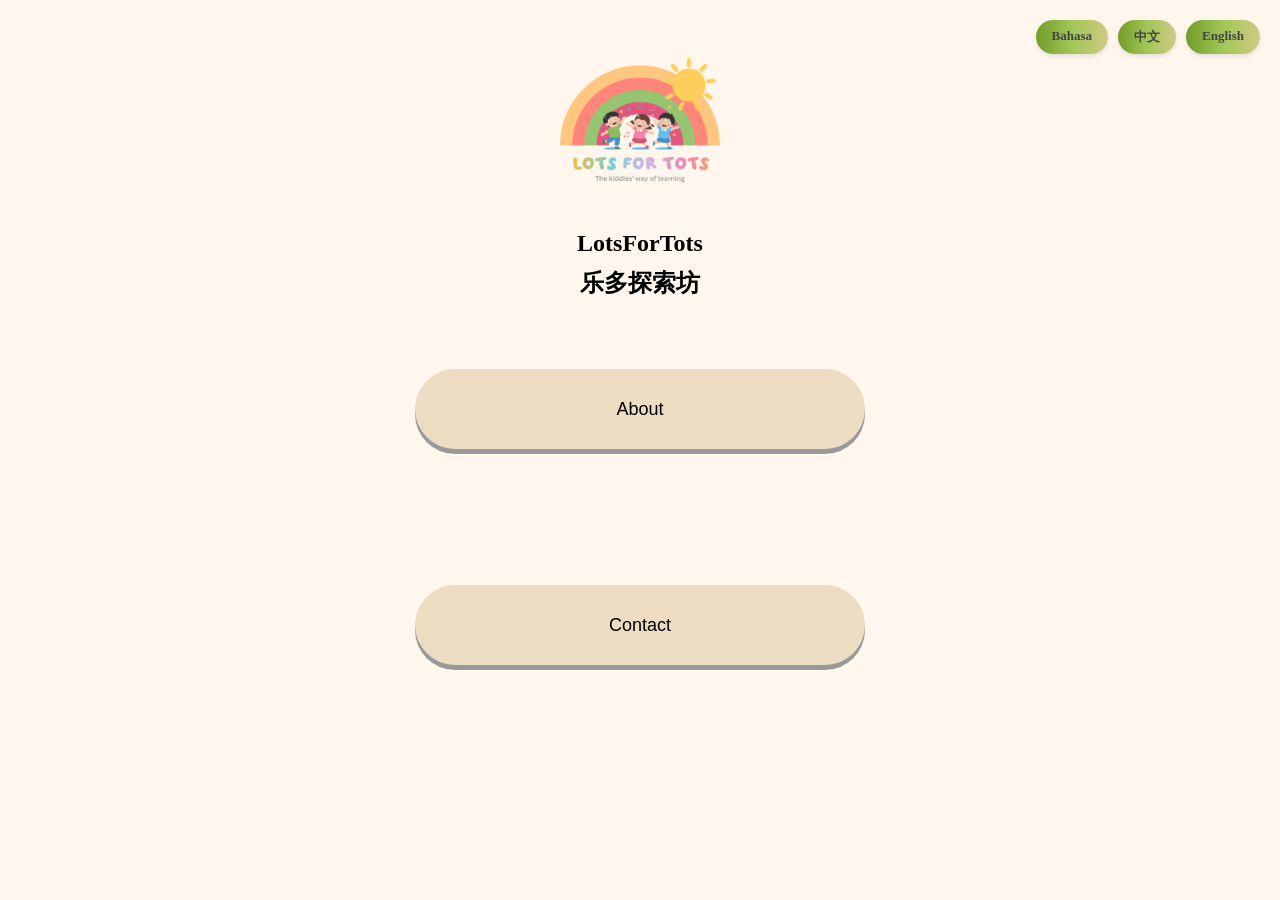
==== index.html @ e3875d28 "first commit" ====
<!DOCTYPE html>
<html lang="en">

<head>
    <meta charset="UTF-8">
    <title>LotOfTots</title>
    <link rel="stylesheet" href="css/style.css">
</head>

<body>
    <a href="index.html"><img src="image/logo.png" alt="LotOfTots"></a>
    <div class="container">
        <h2>LotsForTots</h2>
        <h2>乐多探索坊</h2>
    </div>
    <nav>
        <nav>
        <div class="lang-switch">
            <a href="bm/index.html" class="lang-btn">Bahasa</a> 
            <a href="zh/index.html" class="lang-btn">中文</a> 
            <a href="en/index.html" class="lang-btn">English</a>
        </div>
        </nav>
        <div class="button-container">
            <a href="about.html">
                <button>
                    About
                </button>
            </a>
            <br>
            <br>
            <a href="contact.html">
                <button>
                    Contact
                </button>
            </a>
        </div>
    </nav>
</body>

</html>
---- css/style.css ----
body {
    background-color: #fff7ed;
    text-align: center;
    margin: 0;
    padding: 0;
}

img {
    width: 200px;
    height: auto;
    display: block;
    margin: 20px auto 0; /* 增加顶部间距，给语言按钮留空间 */
}

h2 {
    margin: 10px 0;
    color: black;
}

/* --- 大按钮部分 --- */
.button-container {
    margin-top: 60px;
    display: inline-flex;
    flex-direction: column;
    align-items: center;
    gap: 50px; 
}

button {
    width: 450px; 
    height: 80px;
    border-radius: 200px;
    border: none;
    background-color: #ECDCC2;
    color: black;
    font-size: 18px;
    cursor: pointer;
    position: relative;
    transform-style: preserve-3d;
    transition: all 0.3s ease;
    box-shadow: 0 5px #999;
}

button::after {
    content: '';
    position: absolute;
    top: -5px;
    left: -5px;
    right: -5px;
    bottom: -5px;
    transform: translateZ(-1px);
    z-index: -1;
    border-radius: 205px;
    background: linear-gradient(to right, red, orange, yellow, green, blue, purple);
    opacity: 0;
    transition: all 0.3s ease;
}

button:hover {
    background-color: #ECDCC2;
    box-shadow: none; 
    transform: scale(1.02);
}

button:hover::after {
    opacity: 1;
    /* 解决你说的“下面看不见”：Y轴偏移增加到 20px */
    box-shadow: 0 0 20px rgba(255, 0, 0, 0.6), 
                0 10px 40px rgba(0, 255, 0, 0.4), 
                0 20px 60px rgba(0, 0, 255, 0.3);
}

button:active {
    transform: translateY(4px);
    box-shadow: 0 2px #666;
}

/* --- 右上角语言按钮 --- */
.lang-switch {
    position: absolute;
    top: 20px;
    right: 20px; /* 稍微往里挪一点更美观 */
    display: flex;
    gap: 10px;
    z-index: 100;
}

.lang-btn {
    text-decoration: none;
    display: inline-block;
    padding: 8px 16px;
    background: linear-gradient(90deg,rgba(114, 155, 42, 1) 0%, rgba(160, 199, 87, 1) 50%, rgba(209, 201, 132, 1) 100%); 
    color: #444; /* 深灰色字比纯黑更高级 */
    border-radius: 50px;
    font-size: 13px;
    font-weight: bold;
    box-shadow: 0 2px 5px rgba(0,0,0,0.1);
    transition: all 0.3s ease;
}

.lang-btn:hover {
    background-color: skyblue;
    color: white !important; /* 强制变白 */
    transform: translateY(-2px);
    box-shadow: 0 4px 8px rgba(0,0,0,0.15);
}

.lang-btn:active {
    transform: translateY(0);
}

/* 适配手机屏幕：如果屏幕太窄，语言按钮会自动缩小或调整 */
@media (max-width: 600px) {
    button {
        width: 80vw; /* 手机上按钮不要太宽 */
    }
    .lang-switch {
        top: 10px;
        right: 10px;
    }
}
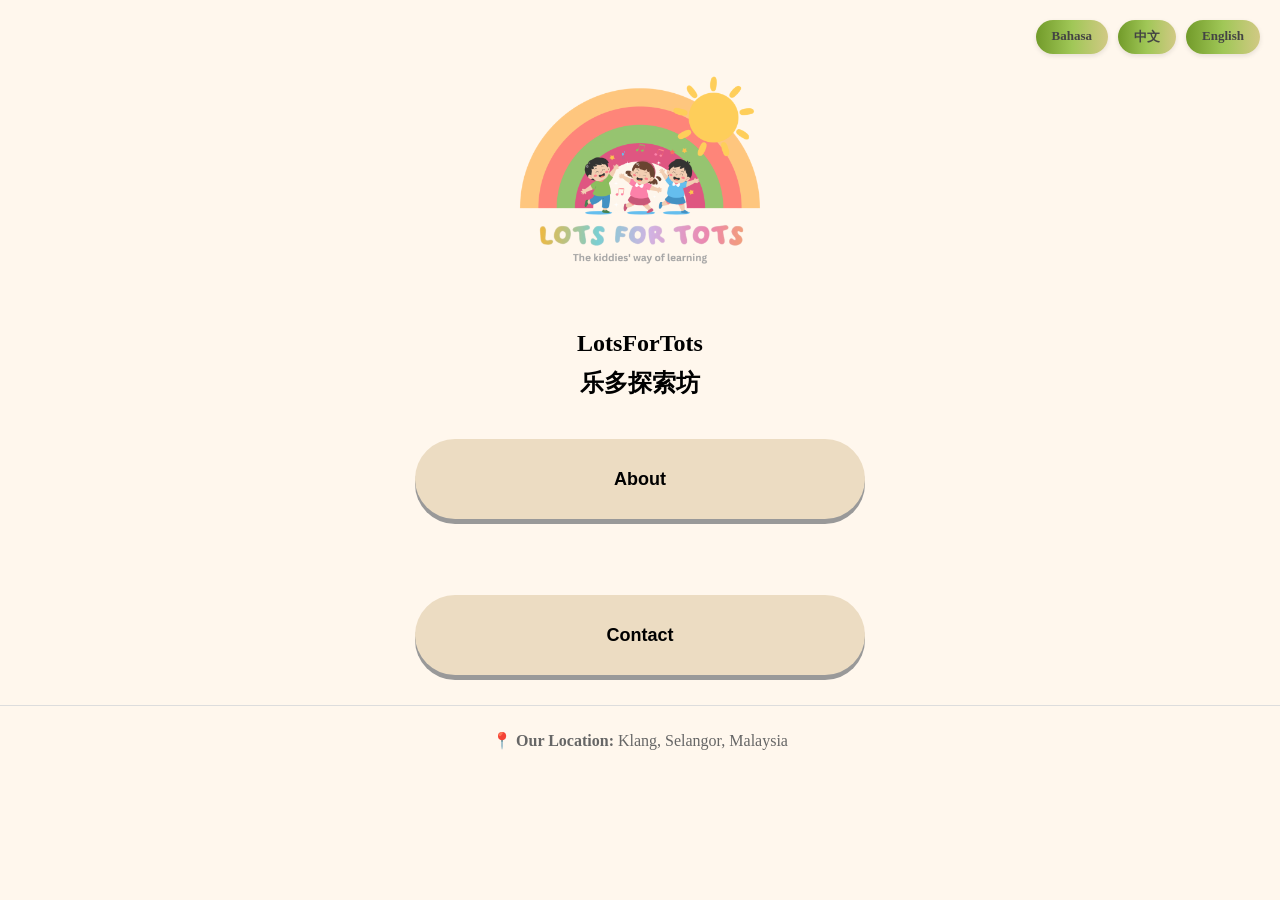
==== commit ee470886: "added area location" ====
--- a/index.html
+++ b/index.html
@@ -15,11 +15,11 @@
     </div>
     <nav>
         <nav>
-        <div class="lang-switch">
-            <a href="bm/index.html" class="lang-btn">Bahasa</a> 
-            <a href="zh/index.html" class="lang-btn">中文</a> 
-            <a href="en/index.html" class="lang-btn">English</a>
-        </div>
+            <div class="lang-switch">
+                <a href="bm/index.html" class="lang-btn">Bahasa</a>
+                <a href="zh/index.html" class="lang-btn">中文</a>
+                <a href="en/index.html" class="lang-btn">English</a>
+            </div>
         </nav>
         <div class="button-container">
             <a href="about.html">
@@ -37,5 +37,10 @@
         </div>
     </nav>
 </body>
+<footer class="site-footer">
+    <div class="location-info">
+        <p>📍 <strong>Our Location:</strong> Klang, Selangor, Malaysia</p>
+    </div>
+</footer>
 
 </html>
--- a/css/style.css
+++ b/css/style.css
@@ -6,10 +6,10 @@
 }
 
 img {
-    width: 200px;
+    width: 300px;
     height: auto;
     display: block;
-    margin: 20px auto 0; /* 增加顶部间距，给语言按钮留空间 */
+    margin: 20px auto 0;
 }
 
 h2 {
@@ -17,23 +17,34 @@
     color: black;
 }
 
-/* --- 大按钮部分 --- */
+/* --- 统一大按钮部分 (主页和联络页通用) --- */
 .button-container {
-    margin-top: 60px;
-    display: inline-flex;
+    margin-top: 40px;
+    display: flex;
     flex-direction: column;
     align-items: center;
-    gap: 50px; 
+    gap: 20px;
+    width: 100%;
 }
 
+/* 重点：创建一个通用的大按钮类，确保 <a> 和 <button> 长得完全一样 */
+.main-btn,
 button {
-    width: 450px; 
+    text-decoration: none;
+    /* 针对 <a> 标签去下划线 */
+    display: inline-flex;
+    /* 居中文字用 */
+    align-items: center;
+    justify-content: center;
+
+    width: 450px;
     height: 80px;
     border-radius: 200px;
     border: none;
     background-color: #ECDCC2;
     color: black;
     font-size: 18px;
+    font-weight: bold;
     cursor: pointer;
     position: relative;
     transform-style: preserve-3d;
@@ -41,6 +52,8 @@
     box-shadow: 0 5px #999;
 }
 
+/* 悬停效果：彩虹光圈 */
+.main-btn::after,
 button::after {
     content: '';
     position: absolute;
@@ -56,30 +69,31 @@
     transition: all 0.3s ease;
 }
 
+.main-btn:hover,
 button:hover {
-    background-color: #ECDCC2;
-    box-shadow: none; 
+    box-shadow: none;
     transform: scale(1.02);
 }
 
+.main-btn:hover::after,
 button:hover::after {
     opacity: 1;
-    /* 解决你说的“下面看不见”：Y轴偏移增加到 20px */
-    box-shadow: 0 0 20px rgba(255, 0, 0, 0.6), 
-                0 10px 40px rgba(0, 255, 0, 0.4), 
-                0 20px 60px rgba(0, 0, 255, 0.3);
+    box-shadow: 0 0 20px rgba(255, 0, 0, 0.6),
+        0 10px 40px rgba(0, 255, 0, 0.4),
+        0 20px 60px rgba(0, 0, 255, 0.3);
 }
 
+.main-btn:active,
 button:active {
     transform: translateY(4px);
     box-shadow: 0 2px #666;
 }
 
-/* --- 右上角语言按钮 --- */
+/* --- 右上角语言按钮 (保持小尺寸，不被误改) --- */
 .lang-switch {
     position: absolute;
     top: 20px;
-    right: 20px; /* 稍微往里挪一点更美观 */
+    right: 20px;
     display: flex;
     gap: 10px;
     z-index: 100;
@@ -89,33 +103,95 @@
     text-decoration: none;
     display: inline-block;
     padding: 8px 16px;
-    background: linear-gradient(90deg,rgba(114, 155, 42, 1) 0%, rgba(160, 199, 87, 1) 50%, rgba(209, 201, 132, 1) 100%); 
-    color: #444; /* 深灰色字比纯黑更高级 */
+    background: linear-gradient(90deg, #729b2a 0%, #a0c757 50%, #d1c984 100%);
+    color: #444;
     border-radius: 50px;
     font-size: 13px;
     font-weight: bold;
-    box-shadow: 0 2px 5px rgba(0,0,0,0.1);
+    box-shadow: 0 2px 5px rgba(0, 0, 0, 0.1);
     transition: all 0.3s ease;
 }
 
-.lang-btn:hover {
-    background-color: skyblue;
-    color: white !important; /* 强制变白 */
-    transform: translateY(-2px);
-    box-shadow: 0 4px 8px rgba(0,0,0,0.15);
+/* 手机适配 */
+@media (max-width: 600px) {
+
+    .main-btn,
+    button {
+        width: 85vw;
+        height: 70px;
+    }
 }
 
-.lang-btn:active {
-    transform: translateY(0);
+/* 专属联络页大按钮的样式 */
+.contact-big-btn {
+    /* --- 核心修改：让第一个按钮向下移动 --- */
+    margin-top: 300px;
+    /* 数值越大，按钮越往下。你可以调成 150px 或 200px 直到居中为止 */
+
+    /* 之前的尺寸保持不变 */
+    width: 450px !important;
+    height: 80px !important;
+    display: inline-flex;
+    align-items: center;
+    justify-content: center;
+    border-radius: 200px;
+    text-decoration: none;
+    font-size: 18px;
+    font-weight: bold;
+    position: relative;
+    transform-style: preserve-3d;
+    transition: all 0.3s ease;
+    box-shadow: 0 5px #999;
 }
 
-/* 适配手机屏幕：如果屏幕太窄，语言按钮会自动缩小或调整 */
-@media (max-width: 600px) {
-    button {
-        width: 80vw; /* 手机上按钮不要太宽 */
-    }
-    .lang-switch {
-        top: 10px;
-        right: 10px;
-    }
+/* 优化：只让第一个按钮带 margin，防止按钮之间的 gap 变得奇奇怪怪 */
+.contact-big-btn:not(:first-child) {
+    margin-top: 0;
+}
+
+/* 加上你想要的彩虹光圈 */
+.contact-big-btn::after {
+    content: '';
+    position: absolute;
+    top: -5px;
+    left: -5px;
+    right: -5px;
+    bottom: -5px;
+    transform: translateZ(-1px);
+    z-index: -1;
+    border-radius: 205px;
+    background: linear-gradient(to right, red, orange, yellow, green, blue, purple);
+    opacity: 0;
+    transition: all 0.3s ease;
+}
+
+/* 悬停效果 */
+.contact-big-btn:hover {
+    transform: scale(1.02);
+    box-shadow: none;
+}
+
+.contact-big-btn:hover::after {
+    opacity: 1;
+    box-shadow: 0 0 20px rgba(255, 0, 0, 0.6),
+        0 10px 40px rgba(0, 255, 0, 0.4),
+        0 20px 60px rgba(0, 0, 255, 0.3);
+
+}
+
+.site-footer {
+    margin-top: 30px;
+    /* 跟上面的大按钮保持距离 */
+    padding: 20px 0;
+    text-align: center;
+    border-top: 1px solid #ddd;
+    /* 加一条淡淡的线，区分内容区 */
+    width: 100%;
+    color: #666;
+    /* 颜色淡一点，不要抢了大按钮的风头 */
+    font-size: 16px;
+}
+
+.location-info p {
+    margin: 5px 0;
 }
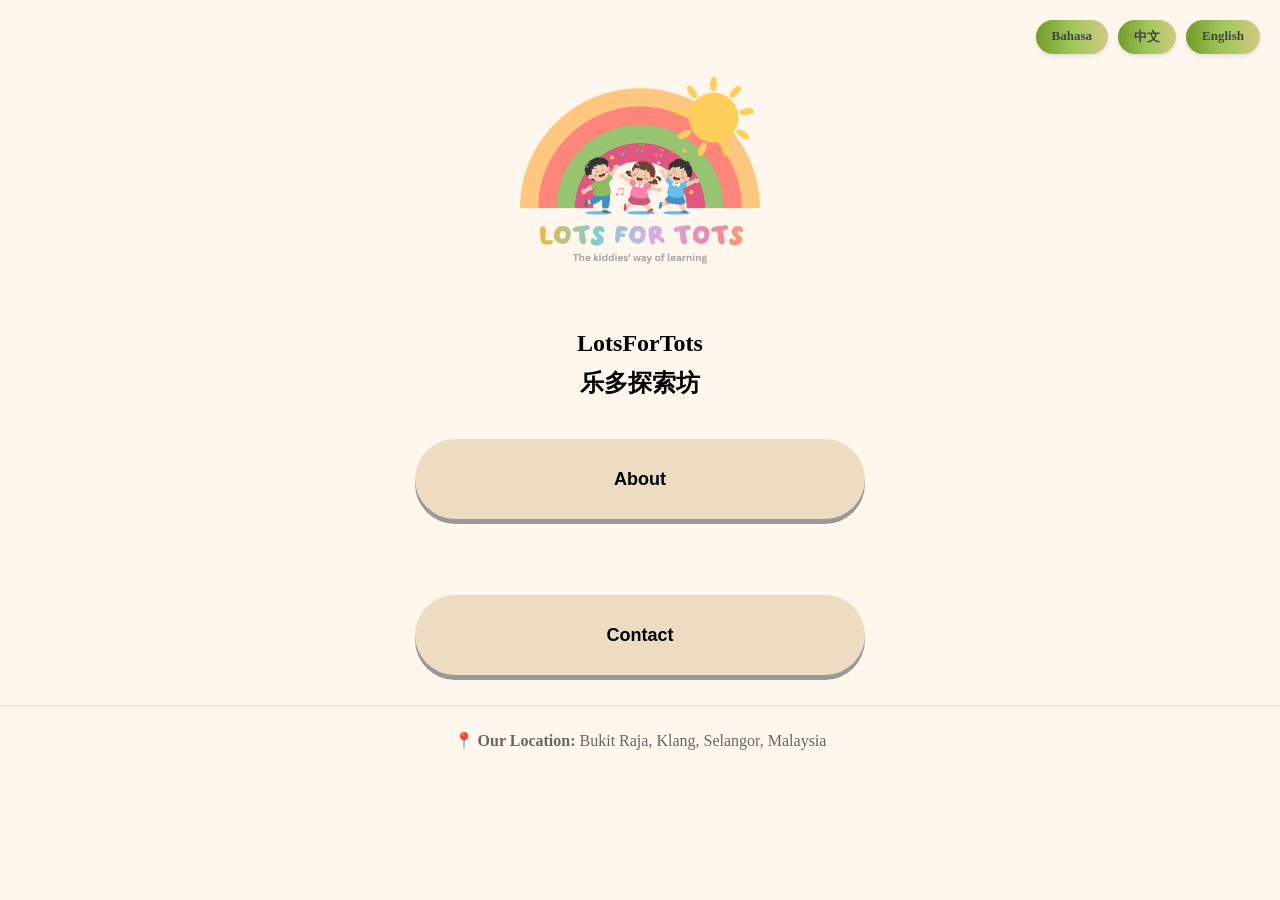
==== commit 6131ac29: "edit location" ====
--- a/index.html
+++ b/index.html
@@ -39,7 +39,7 @@
 </body>
 <footer class="site-footer">
     <div class="location-info">
-        <p>📍 <strong>Our Location:</strong> Klang, Selangor, Malaysia</p>
+        <p>📍 <strong>Our Location:</strong> Bukit Raja, Klang, Selangor, Malaysia</p>
     </div>
 </footer>
 
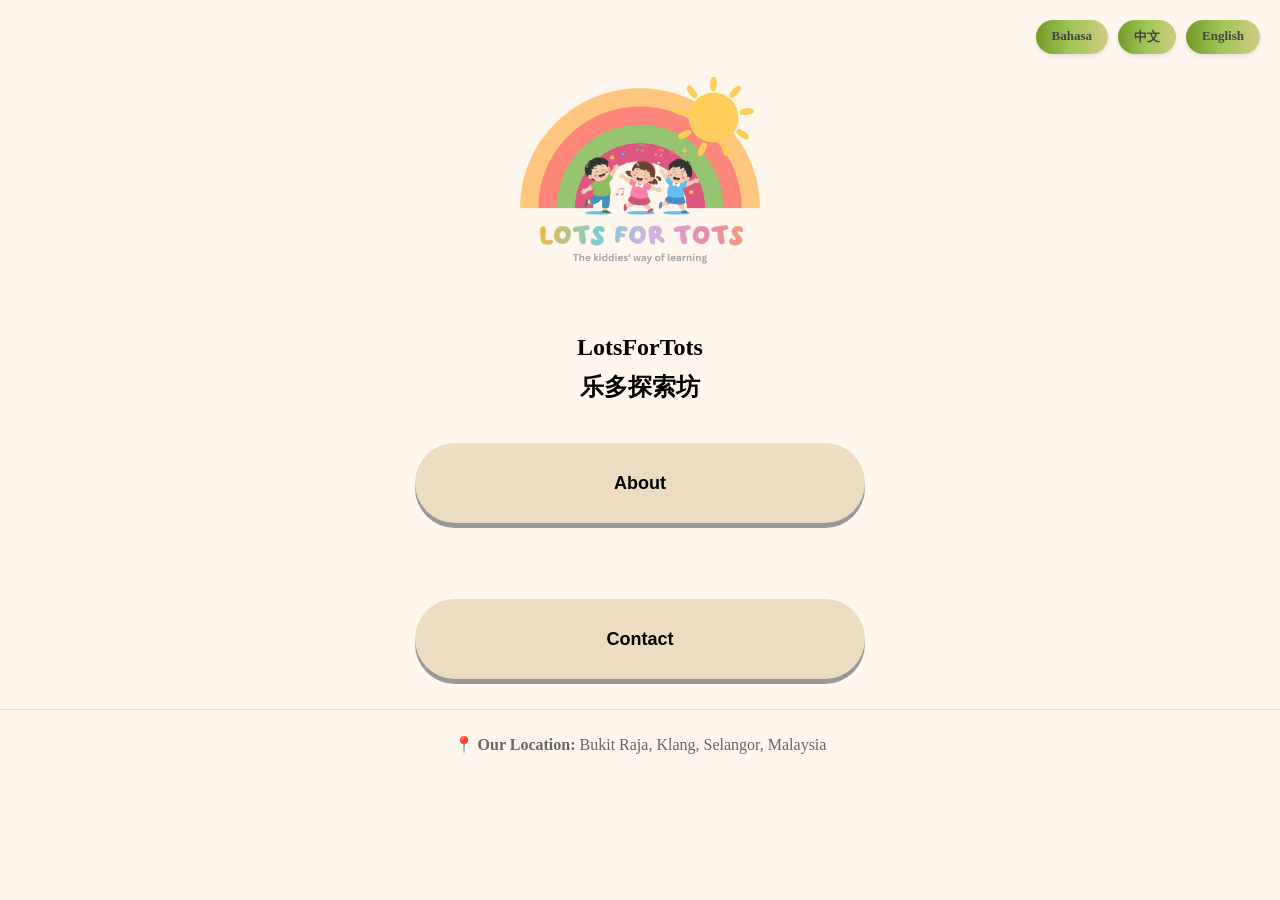
==== commit 78466978: "changes head title" ====
--- a/index.html
+++ b/index.html
@@ -3,7 +3,7 @@
 
 <head>
     <meta charset="UTF-8">
-    <title>LotOfTots</title>
+    <title>LotsForTots</title>
     <link rel="stylesheet" href="css/style.css">
 </head>
 
--- a/css/style.css
+++ b/css/style.css
@@ -3,6 +3,20 @@
     text-align: center;
     margin: 0;
     padding: 0;
+}
+
+body>a[href="index.html"] {
+    display: inline-block;
+    /* 别让它占满整行 */
+    width: auto;
+    height: auto;
+    cursor: default;
+    /* 先设为默认，里面的图片再设为 pointer */
+}
+
+body>a[href="index.html"] img {
+    cursor: pointer;
+    /* 只有指到图片才变手指 */
 }
 
 img {
